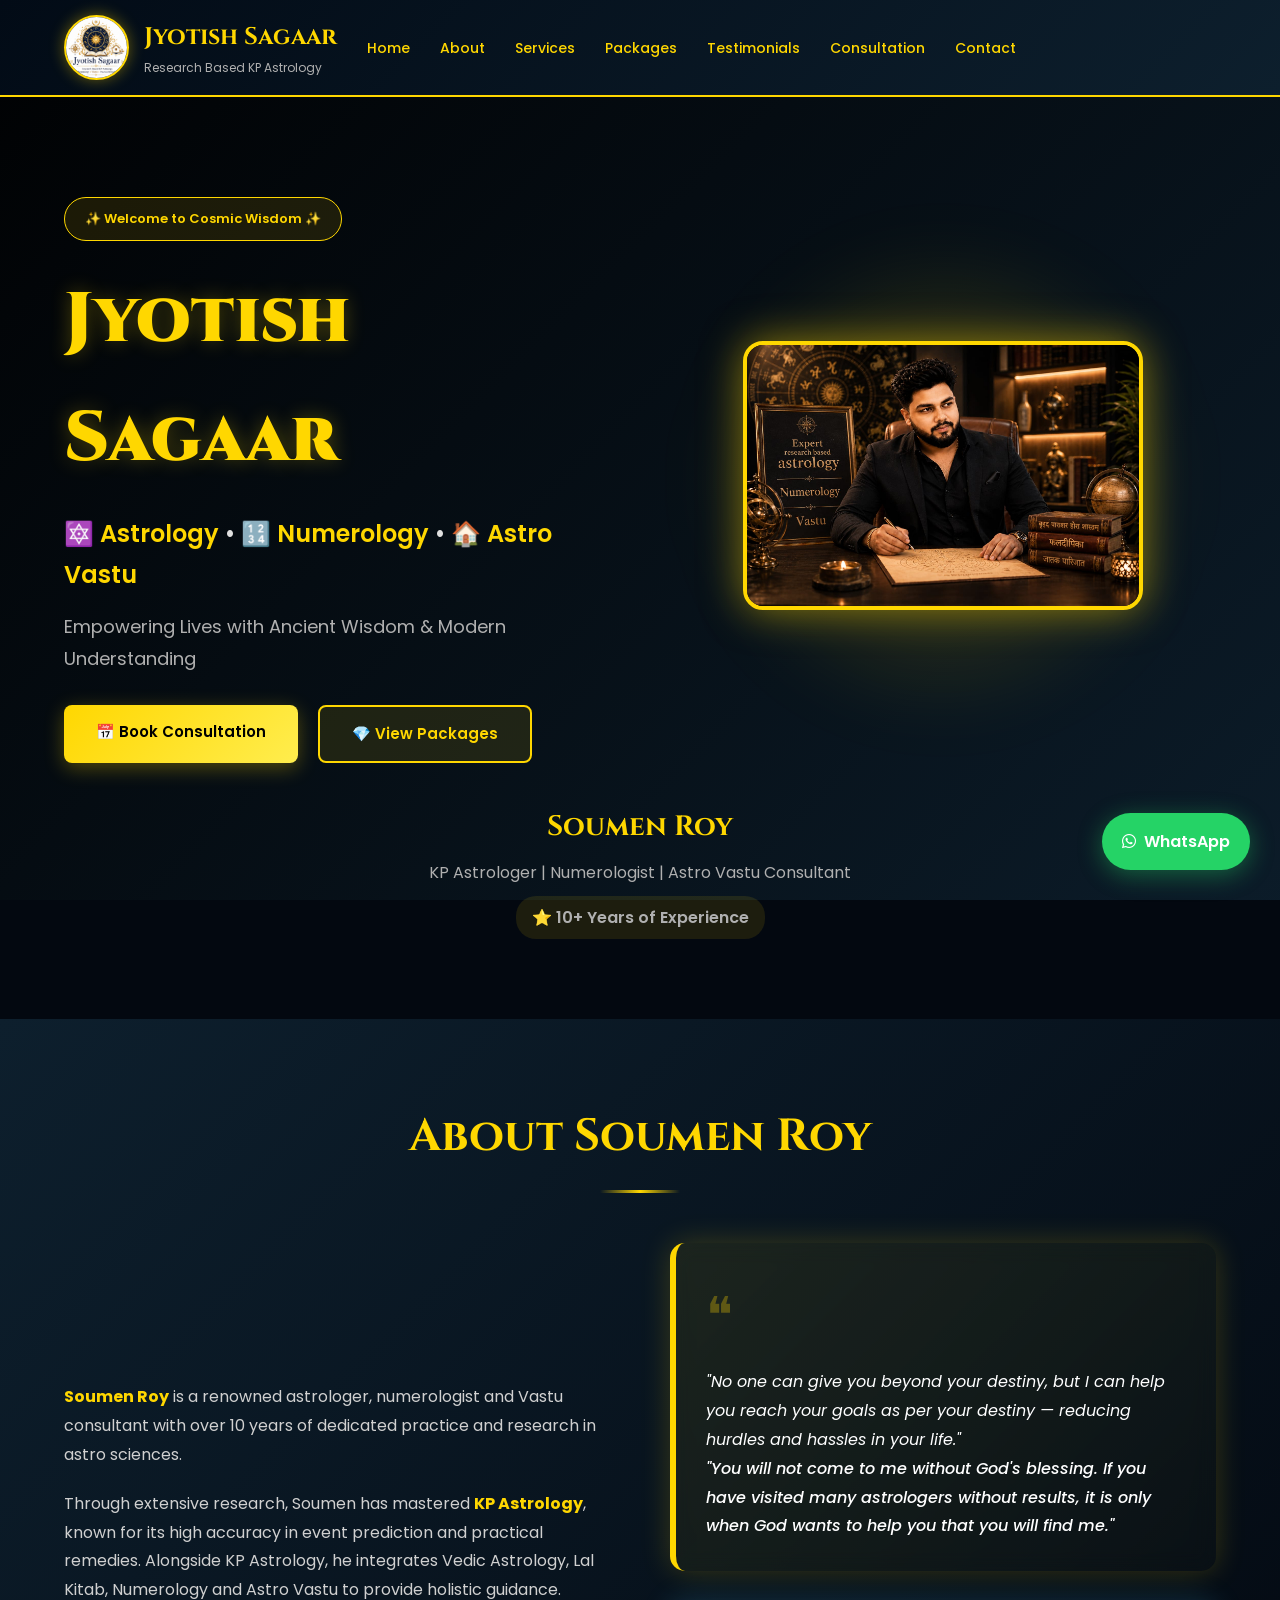
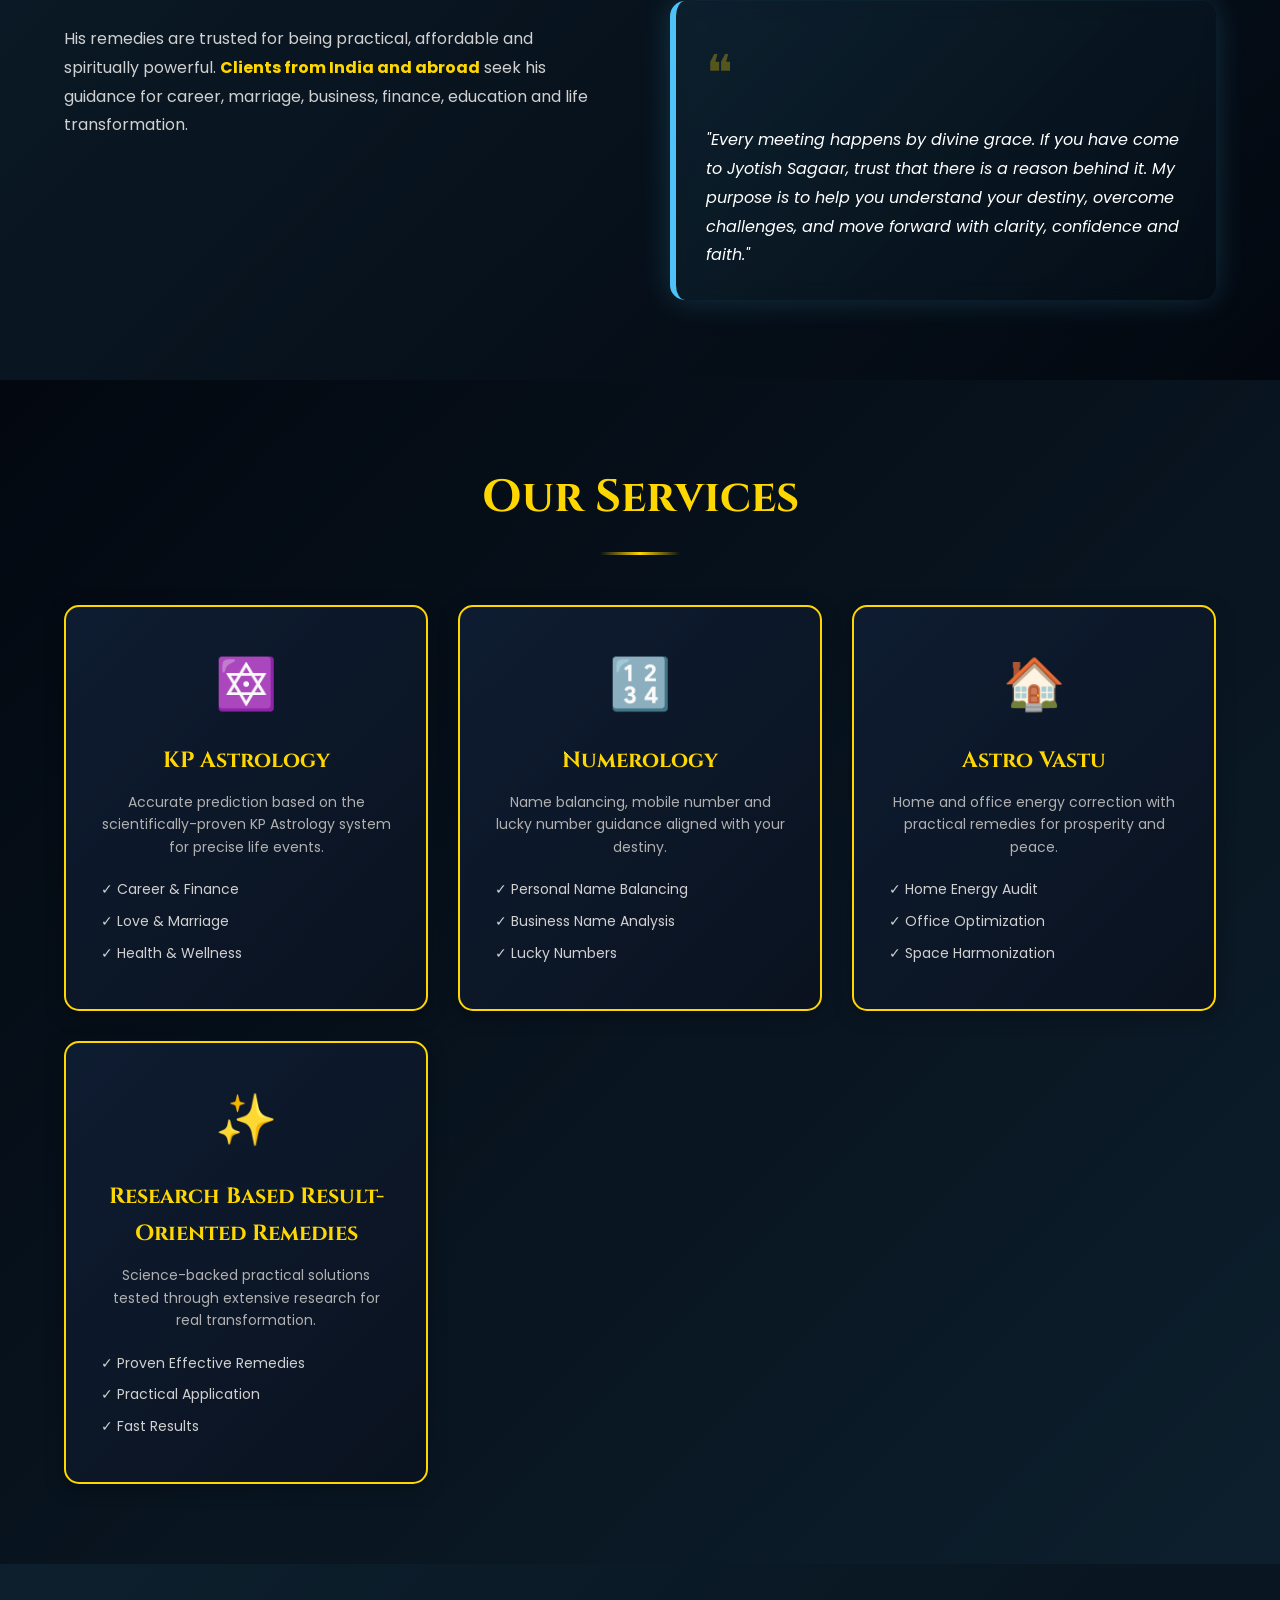
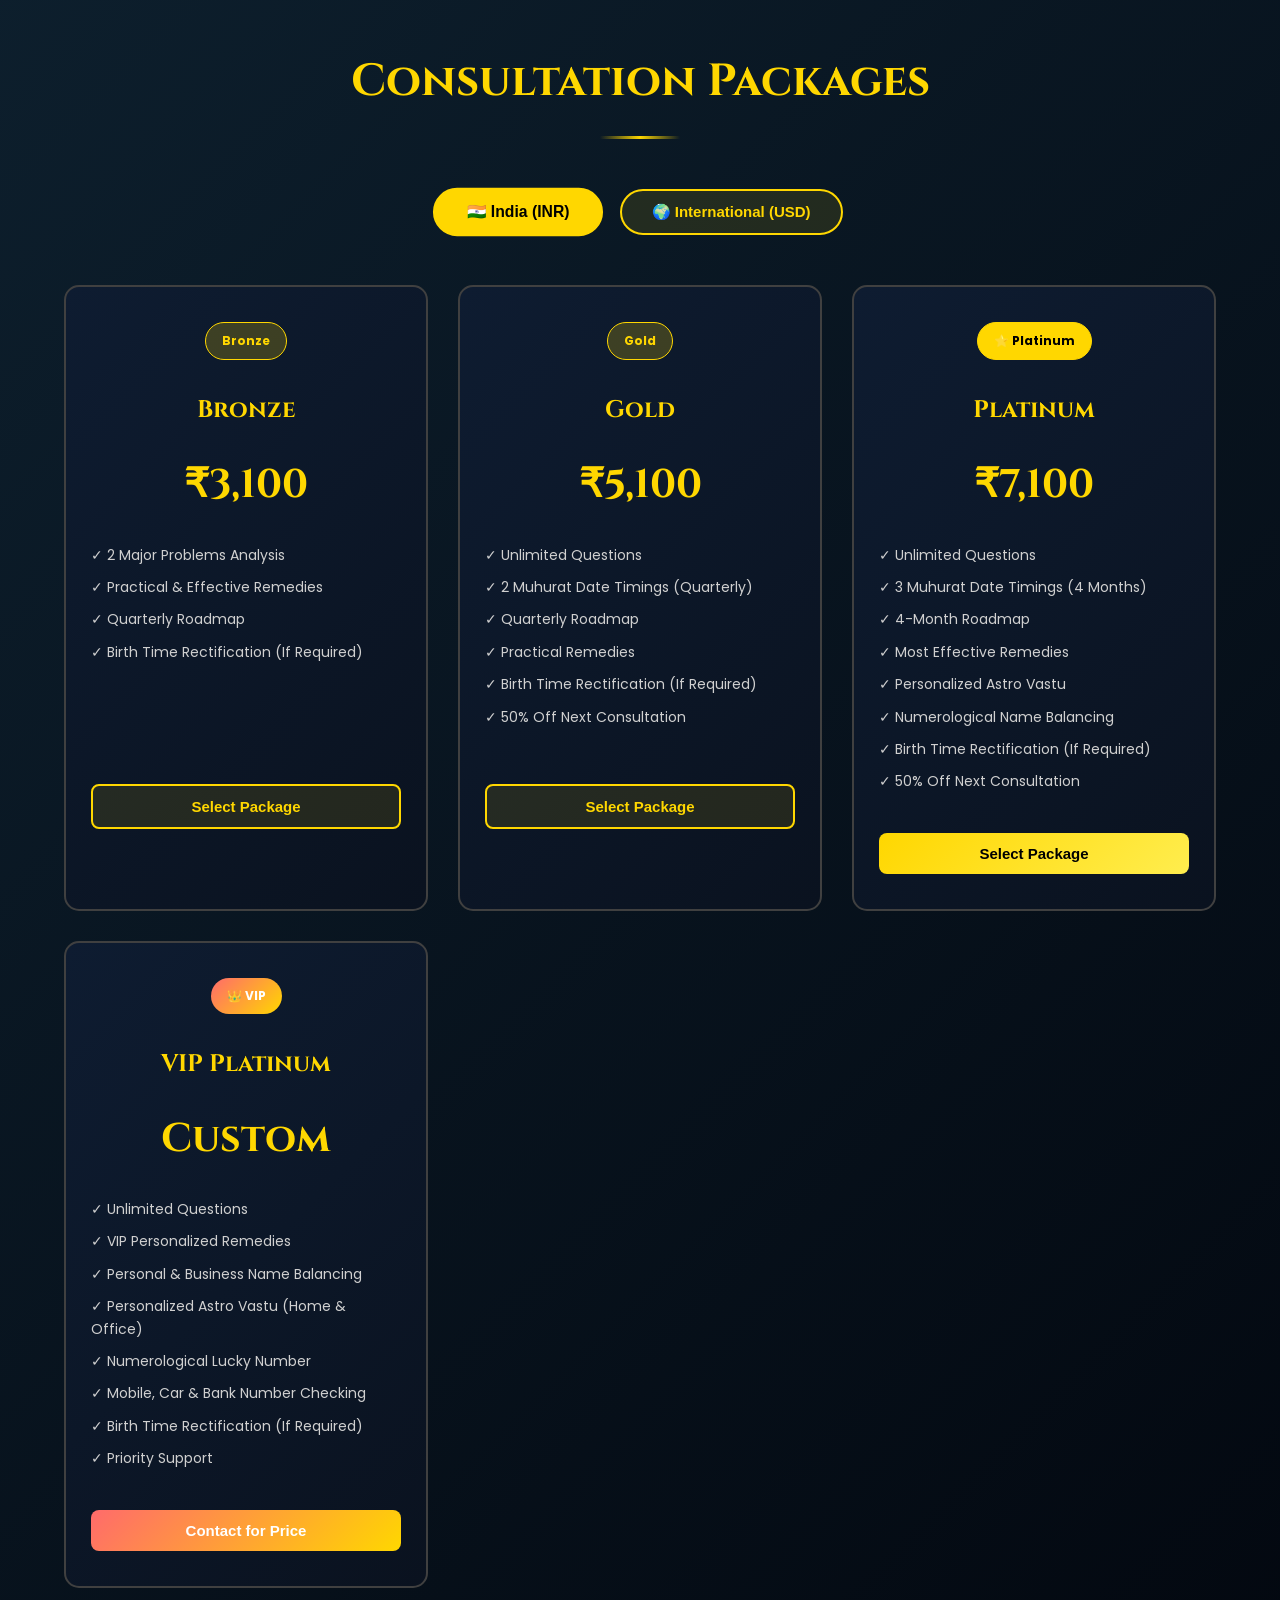
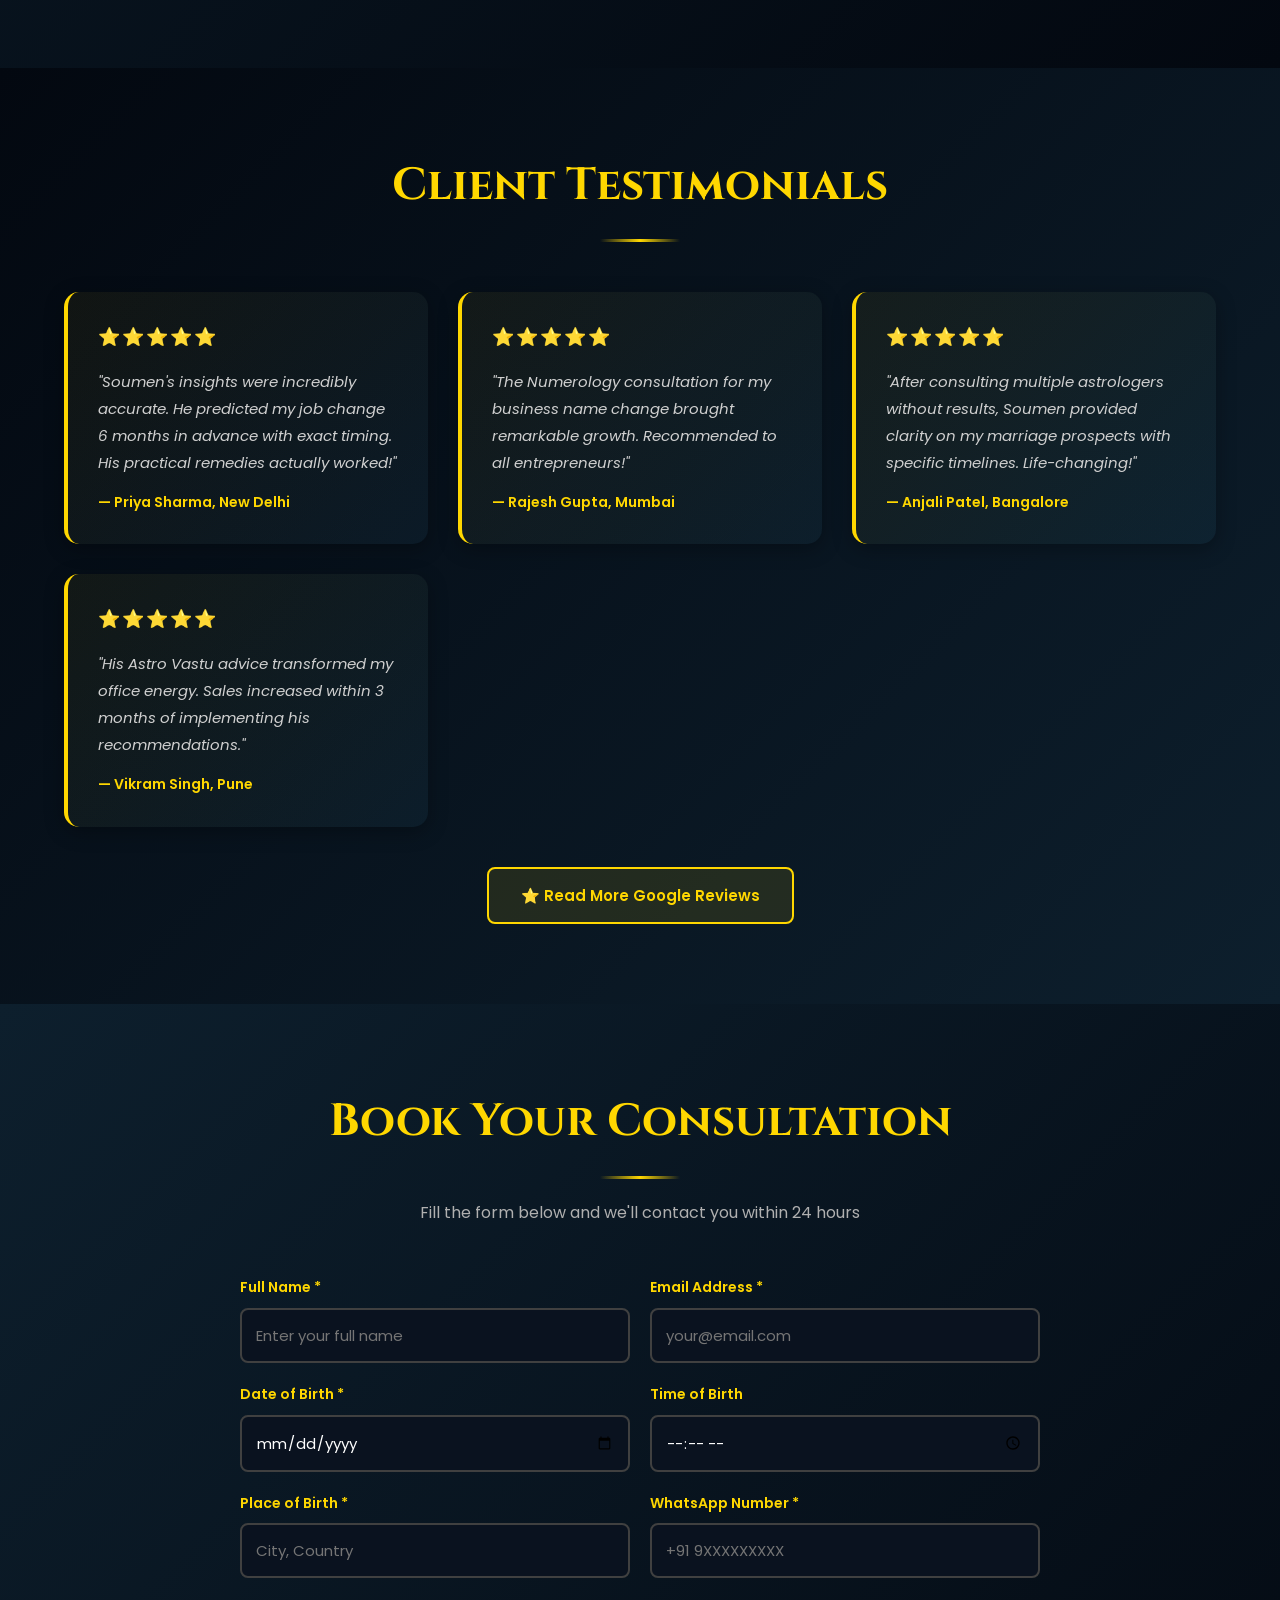
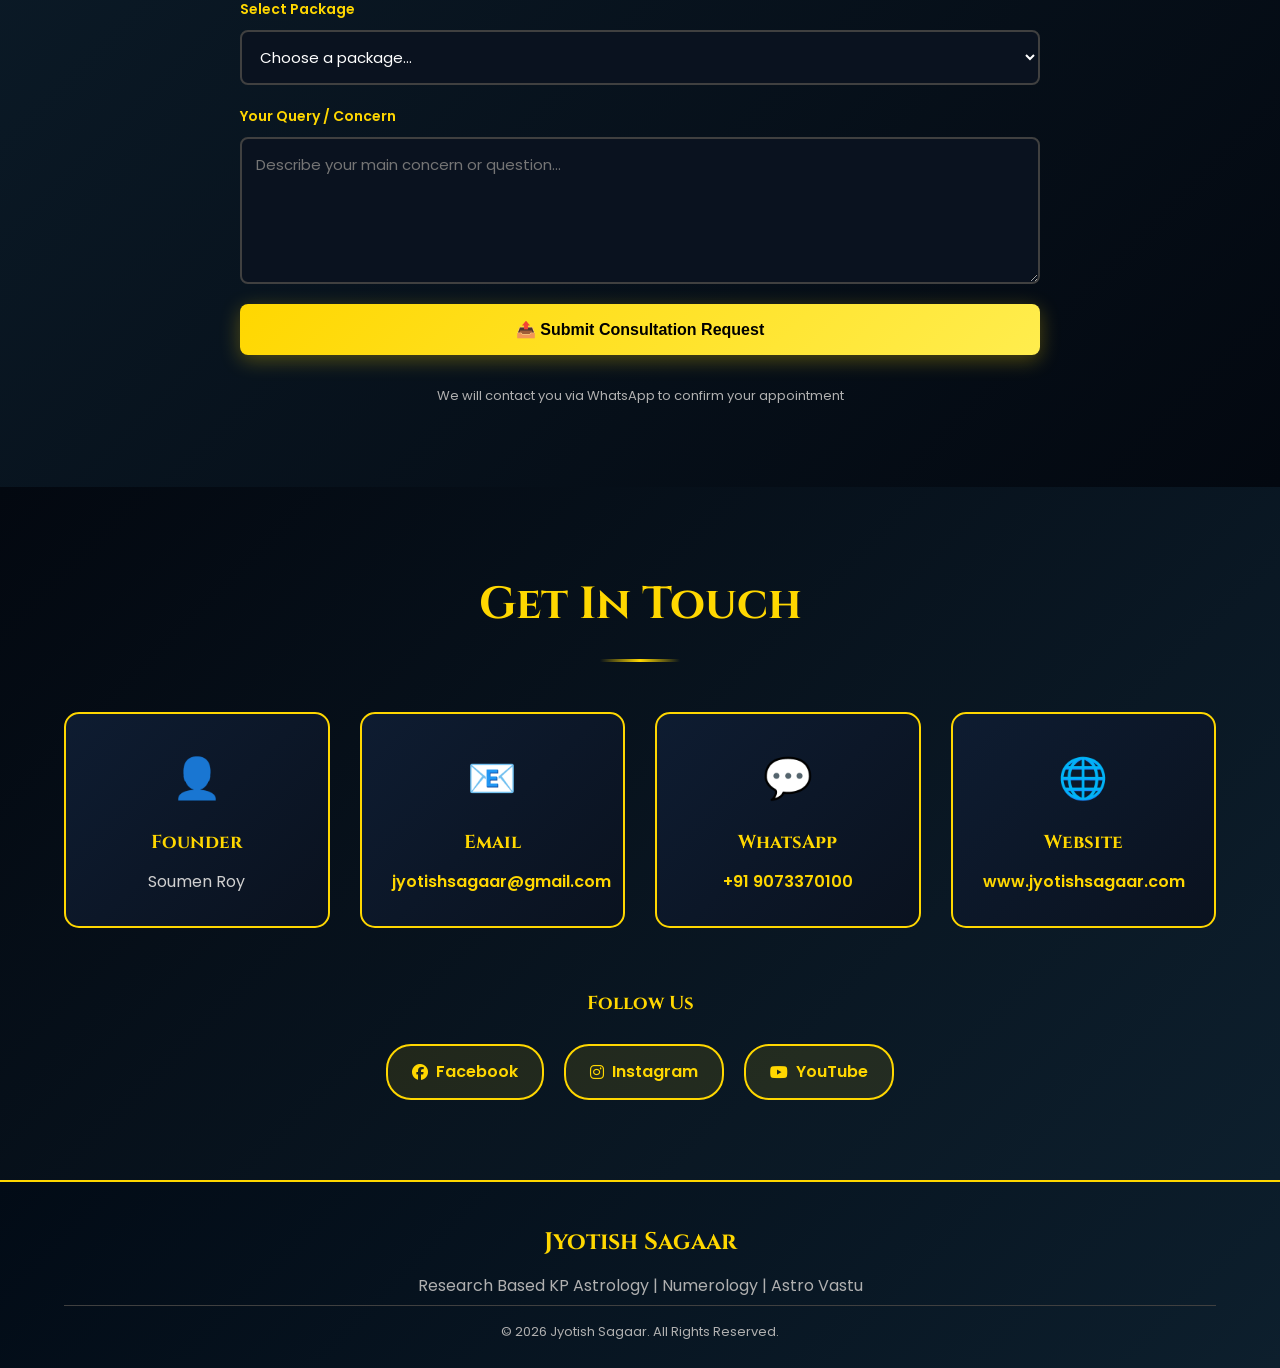
==== index.html @ fe8b2f00 "Initial commit: Professional Jyotish Sagaar website with packages, testimonials, and consultation fo" ====
<!DOCTYPE html>
<html lang="en">
<head>
<meta charset="UTF-8">
<meta name="viewport" content="width=device-width, initial-scale=1.0">
<meta name="description" content="Jyotish Sagaar - Research Based KP Astrology, Numerology & Astro Vastu Consultation">
<meta name="keywords" content="Astrology, KP Astrology, Numerology, Astro Vastu, Horoscope, Consultation">

<title>Jyotish Sagaar | Research Based KP Astrology - Expert Consultant</title>

<link rel="stylesheet" href="style.css">
<link rel="stylesheet" href="https://cdnjs.cloudflare.com/ajax/libs/font-awesome/6.4.0/css/all.min.css">
<link href="https://fonts.googleapis.com/css2?family=Cinzel:wght@400;600;700;900&family=Poppins:wght@300;400;500;600;700&family=Playfair+Display:wght@700;900&display=swap" rel="stylesheet">

</head>

<body>

<!-- Navigation Header -->
<header class="navbar-header">
    <div class="container nav-container">
        <div class="logo-area">
            <img src="images/logo.jpeg" alt="Jyotish Sagaar Logo" class="logo">
            <div class="logo-text">
                <h2>Jyotish Sagaar</h2>
                <p>Research Based KP Astrology</p>
            </div>
        </div>

        <nav class="navbar">
            <ul class="nav-menu">
                <li><a href="#home" class="nav-link">Home</a></li>
                <li><a href="#about" class="nav-link">About</a></li>
                <li><a href="#services" class="nav-link">Services</a></li>
                <li><a href="#packages" class="nav-link">Packages</a></li>
                <li><a href="#testimonials" class="nav-link">Testimonials</a></li>
                <li><a href="#consultation" class="nav-link">Consultation</a></li>
                <li><a href="#contact" class="nav-link">Contact</a></li>
            </ul>
            <div class="hamburger">
                <span></span>
                <span></span>
                <span></span>
            </div>
        </nav>
    </div>
</header>

<!-- Hero Section -->
<section id="home" class="hero">
    <div class="stars"></div>
    <div class="container hero-content">
        <div class="hero-text">
            <div class="hero-badge">✨ Welcome to Cosmic Wisdom ✨</div>
            <h1 class="hero-title">Jyotish Sagaar</h1>
            <h3 class="hero-subtitle">
                <span>🔯 Astrology</span> • <span>🔢 Numerology</span> • <span>🏠 Astro Vastu</span>
            </h3>
            <p class="hero-desc">
                Empowering Lives with Ancient Wisdom & Modern Understanding
            </p>
            <div class="hero-buttons">
                <a href="#consultation" class="btn btn-primary">📅 Book Consultation</a>
                <a href="#packages" class="btn btn-secondary">💎 View Packages</a>
            </div>
        </div>

        <div class="hero-image">
            <div class="image-glow"></div>
            <img src="images/founder.jpeg" alt="Soumen Roy" class="founder-img">
        </div>
    </div>

    <div class="founder-details">
        <h3>Soumen Roy</h3>
        <p>KP Astrologer | Numerologist | Astro Vastu Consultant</p>
        <p class="exp-badge">⭐ 10+ Years of Experience</p>
    </div>
</section>

<!-- About Section -->
<section id="about" class="about-section">
    <div class="container">
        <div class="section-header">
            <h2>About Soumen Roy</h2>
            <div class="header-line"></div>
        </div>

        <div class="about-content">
            <div class="about-text">
                <p>
                    <strong>Soumen Roy</strong> is a renowned astrologer, numerologist and Vastu consultant with over 10 years of dedicated practice and research in astro sciences.
                </p>

                <p>
                    Through extensive research, Soumen has mastered <strong>KP Astrology</strong>, known for its high accuracy in event prediction and practical remedies. Alongside KP Astrology, he integrates Vedic Astrology, Lal Kitab, Numerology and Astro Vastu to provide holistic guidance.
                </p>

                <p>
                    His remedies are trusted for being practical, affordable and spiritually powerful. <strong>Clients from India and abroad</strong> seek his guidance for career, marriage, business, finance, education and life transformation.
                </p>
            </div>

            <div class="quotes-container">
                <div class="quote-box quote1">
                    <div class="quote-icon">❝</div>
                    <p>
                        "No one can give you beyond your destiny, but I can help you reach your goals as per your destiny — reducing hurdles and hassles in your life."
                    </p>
                    <p class="quote-highlight">
                        "You will not come to me without God's blessing. If you have visited many astrologers without results, it is only when God wants to help you that you will find me."
                    </p>
                </div>

                <div class="quote-box quote2">
                    <div class="quote-icon">❝</div>
                    <p>
                        "Every meeting happens by divine grace. If you have come to Jyotish Sagaar, trust that there is a reason behind it. My purpose is to help you understand your destiny, overcome challenges, and move forward with clarity, confidence and faith."
                    </p>
                </div>
            </div>
        </div>
    </div>
</section>

<!-- Services Section -->
<section id="services" class="services-section">
    <div class="container">
        <div class="section-header">
            <h2>Our Services</h2>
            <div class="header-line"></div>
        </div>

        <div class="service-grid">
            <div class="service-card">
                <div class="service-icon">🔯</div>
                <h3>KP Astrology</h3>
                <p>Accurate prediction based on the scientifically-proven KP Astrology system for precise life events.</p>
                <ul>
                    <li>✓ Career & Finance</li>
                    <li>✓ Love & Marriage</li>
                    <li>✓ Health & Wellness</li>
                </ul>
            </div>

            <div class="service-card">
                <div class="service-icon">🔢</div>
                <h3>Numerology</h3>
                <p>Name balancing, mobile number and lucky number guidance aligned with your destiny.</p>
                <ul>
                    <li>✓ Personal Name Balancing</li>
                    <li>✓ Business Name Analysis</li>
                    <li>✓ Lucky Numbers</li>
                </ul>
            </div>

            <div class="service-card">
                <div class="service-icon">🏠</div>
                <h3>Astro Vastu</h3>
                <p>Home and office energy correction with practical remedies for prosperity and peace.</p>
                <ul>
                    <li>✓ Home Energy Audit</li>
                    <li>✓ Office Optimization</li>
                    <li>✓ Space Harmonization</li>
                </ul>
            </div>

            <div class="service-card">
                <div class="service-icon">✨</div>
                <h3>Research Based Result-Oriented Remedies</h3>
                <p>Science-backed practical solutions tested through extensive research for real transformation.</p>
                <ul>
                    <li>✓ Proven Effective Remedies</li>
                    <li>✓ Practical Application</li>
                    <li>✓ Fast Results</li>
                </ul>
            </div>
        </div>
    </div>
</section>

<!-- Packages Section -->
<section id="packages" class="packages-section">
    <div class="container">
        <div class="section-header">
            <h2>Consultation Packages</h2>
            <div class="header-line"></div>
        </div>

        <!-- Currency Tabs -->
        <div class="currency-tabs">
            <button class="tab-btn active" data-currency="inr">🇮🇳 India (INR)</button>
            <button class="tab-btn" data-currency="usd">🌍 International (USD)</button>
        </div>

        <!-- India Packages -->
        <div id="inr-packages" class="package-grid active-tab">
            <div class="package-card bronze">
                <div class="package-badge">Bronze</div>
                <h3 class="package-name">Bronze</h3>
                <div class="package-price">₹3,100</div>
                <ul class="package-features">
                    <li>✓ 2 Major Problems Analysis</li>
                    <li>✓ Practical & Effective Remedies</li>
                    <li>✓ Quarterly Roadmap</li>
                    <li>✓ Birth Time Rectification (If Required)</li>
                </ul>
                <button class="btn btn-package" onclick="selectPackage('Bronze - ₹3,100')">Select Package</button>
            </div>

            <div class="package-card gold">
                <div class="package-badge">Gold</div>
                <h3 class="package-name">Gold</h3>
                <div class="package-price">₹5,100</div>
                <ul class="package-features">
                    <li>✓ Unlimited Questions</li>
                    <li>✓ 2 Muhurat Date Timings (Quarterly)</li>
                    <li>✓ Quarterly Roadmap</li>
                    <li>✓ Practical Remedies</li>
                    <li>✓ Birth Time Rectification (If Required)</li>
                    <li>✓ 50% Off Next Consultation</li>
                </ul>
                <button class="btn btn-package" onclick="selectPackage('Gold - ₹5,100')">Select Package</button>
            </div>

            <div class="package-card platinum">
                <div class="package-badge featured">⭐ Platinum</div>
                <h3 class="package-name">Platinum</h3>
                <div class="package-price">₹7,100</div>
                <ul class="package-features">
                    <li>✓ Unlimited Questions</li>
                    <li>✓ 3 Muhurat Date Timings (4 Months)</li>
                    <li>✓ 4-Month Roadmap</li>
                    <li>✓ Most Effective Remedies</li>
                    <li>✓ Personalized Astro Vastu</li>
                    <li>✓ Numerological Name Balancing</li>
                    <li>✓ Birth Time Rectification (If Required)</li>
                    <li>✓ 50% Off Next Consultation</li>
                </ul>
                <button class="btn btn-package btn-featured" onclick="selectPackage('Platinum - ₹7,100')">Select Package</button>
            </div>

            <div class="package-card vip-platinum">
                <div class="package-badge vip">👑 VIP</div>
                <h3 class="package-name">VIP Platinum</h3>
                <div class="package-price">Custom</div>
                <ul class="package-features">
                    <li>✓ Unlimited Questions</li>
                    <li>✓ VIP Personalized Remedies</li>
                    <li>✓ Personal & Business Name Balancing</li>
                    <li>✓ Personalized Astro Vastu (Home & Office)</li>
                    <li>✓ Numerological Lucky Number</li>
                    <li>✓ Mobile, Car & Bank Number Checking</li>
                    <li>✓ Birth Time Rectification (If Required)</li>
                    <li>✓ Priority Support</li>
                </ul>
                <button class="btn btn-package btn-vip" onclick="contactForPrice()">Contact for Price</button>
            </div>
        </div>

        <!-- International Packages -->
        <div id="usd-packages" class="package-grid">
            <div class="package-card premium-bronze">
                <div class="package-badge">Premium Bronze</div>
                <h3 class="package-name">Premium Bronze</h3>
                <div class="package-price">$299</div>
                <ul class="package-features">
                    <li>✓ Unlimited Questions</li>
                    <li>✓ 2 Muhurat Date Timings (Quarterly)</li>
                    <li>✓ Quarterly Roadmap</li>
                    <li>✓ Practical Remedies</li>
                    <li>✓ Birth Time Rectification (If Required)</li>
                </ul>
                <button class="btn btn-package" onclick="selectPackage('Premium Bronze - $299')">Select Package</button>
            </div>

            <div class="package-card premium-gold">
                <div class="package-badge featured">⭐ Premium Gold</div>
                <h3 class="package-name">Premium Gold</h3>
                <div class="package-price">$499</div>
                <ul class="package-features">
                    <li>✓ Unlimited Questions</li>
                    <li>✓ 3 Muhurat Date Timings (4 Months)</li>
                    <li>✓ 4-Month Roadmap</li>
                    <li>✓ Most Effective Remedies</li>
                    <li>✓ Personalized Astro Vastu</li>
                    <li>✓ Numerological Name Balancing</li>
                    <li>✓ Birth Time Rectification (If Required)</li>
                </ul>
                <button class="btn btn-package btn-featured" onclick="selectPackage('Premium Gold - $499')">Select Package</button>
            </div>

            <div class="package-card international-vip">
                <div class="package-badge vip">👑 VIP Platinum</div>
                <h3 class="package-name">VIP Platinum</h3>
                <div class="package-price">$1,000</div>
                <ul class="package-features">
                    <li>✓ Unlimited Questions</li>
                    <li>✓ VIP Personalized Remedies</li>
                    <li>✓ Personal & Business Name Balancing</li>
                    <li>✓ Personalized Astro Vastu (Home & Office)</li>
                    <li>✓ Numerological Lucky Number</li>
                    <li>✓ Mobile, Car & Bank Account Number Checking</li>
                    <li>✓ Birth Time Rectification (If Required)</li>
                    <li>✓ Priority Support</li>
                </ul>
                <button class="btn btn-package btn-vip" onclick="selectPackage('VIP Platinum - $1,000')">Select Package</button>
            </div>
        </div>
    </div>
</section>

<!-- Testimonials Section -->
<section id="testimonials" class="testimonials-section">
    <div class="container">
        <div class="section-header">
            <h2>Client Testimonials</h2>
            <div class="header-line"></div>
        </div>

        <div class="testimonials-grid">
            <div class="testimonial-card">
                <div class="rating">⭐⭐⭐⭐⭐</div>
                <p class="testimonial-text">
                    "Soumen's insights were incredibly accurate. He predicted my job change 6 months in advance with exact timing. His practical remedies actually worked!"
                </p>
                <p class="testimonial-author">— Priya Sharma, New Delhi</p>
            </div>

            <div class="testimonial-card">
                <div class="rating">⭐⭐⭐⭐⭐</div>
                <p class="testimonial-text">
                    "The Numerology consultation for my business name change brought remarkable growth. Recommended to all entrepreneurs!"
                </p>
                <p class="testimonial-author">— Rajesh Gupta, Mumbai</p>
            </div>

            <div class="testimonial-card">
                <div class="rating">⭐⭐⭐⭐⭐</div>
                <p class="testimonial-text">
                    "After consulting multiple astrologers without results, Soumen provided clarity on my marriage prospects with specific timelines. Life-changing!"
                </p>
                <p class="testimonial-author">— Anjali Patel, Bangalore</p>
            </div>

            <div class="testimonial-card">
                <div class="rating">⭐⭐⭐⭐⭐</div>
                <p class="testimonial-text">
                    "His Astro Vastu advice transformed my office energy. Sales increased within 3 months of implementing his recommendations."
                </p>
                <p class="testimonial-author">— Vikram Singh, Pune</p>
            </div>
        </div>

        <div class="testimonial-cta">
            <p><a href="https://g.page/r/CSqmScGZW5KgEAE/review" target="_blank" class="btn btn-secondary">
                ⭐ Read More Google Reviews
            </a></p>
        </div>
    </div>
</section>

<!-- Consultation Form Section -->
<section id="consultation" class="consultation-section">
    <div class="container">
        <div class="section-header">
            <h2>Book Your Consultation</h2>
            <div class="header-line"></div>
            <p class="section-subtitle">Fill the form below and we'll contact you within 24 hours</p>
        </div>

        <div class="consultation-wrapper">
            <form id="consultationForm" class="consultation-form">
                <div class="form-row">
                    <div class="form-group">
                        <label for="name">Full Name *</label>
                        <input type="text" id="name" placeholder="Enter your full name" required>
                    </div>
                    <div class="form-group">
                        <label for="email">Email Address *</label>
                        <input type="email" id="email" placeholder="your@email.com" required>
                    </div>
                </div>

                <div class="form-row">
                    <div class="form-group">
                        <label for="dob">Date of Birth *</label>
                        <input type="date" id="dob" required>
                    </div>
                    <div class="form-group">
                        <label for="tob">Time of Birth</label>
                        <input type="time" id="tob" placeholder="HH:MM (If known)">
                    </div>
                </div>

                <div class="form-row">
                    <div class="form-group">
                        <label for="pob">Place of Birth *</label>
                        <input type="text" id="pob" placeholder="City, Country" required>
                    </div>
                    <div class="form-group">
                        <label for="phone">WhatsApp Number *</label>
                        <input type="tel" id="phone" placeholder="+91 9XXXXXXXXX" required>
                    </div>
                </div>

                <div class="form-group">
                    <label for="package">Select Package</label>
                    <select id="package">
                        <option value="">Choose a package...</option>
                        <option value="Bronze - ₹3,100">Bronze - ₹3,100</option>
                        <option value="Gold - ₹5,100">Gold - ₹5,100</option>
                        <option value="Platinum - ₹7,100">Platinum - ₹7,100</option>
                        <option value="VIP Platinum - Custom">VIP Platinum - Custom</option>
                    </select>
                </div>

                <div class="form-group">
                    <label for="query">Your Query / Concern</label>
                    <textarea id="query" rows="5" placeholder="Describe your main concern or question..."></textarea>
                </div>

                <button type="submit" class="btn btn-primary btn-large">
                    📤 Submit Consultation Request
                </button>
                <p class="form-note">We will contact you via WhatsApp to confirm your appointment</p>
            </form>
        </div>
    </div>
</section>

<!-- Contact Section -->
<section id="contact" class="contact-section">
    <div class="container">
        <div class="section-header">
            <h2>Get In Touch</h2>
            <div class="header-line"></div>
        </div>

        <div class="contact-info">
            <div class="contact-item">
                <div class="contact-icon">👤</div>
                <h3>Founder</h3>
                <p>Soumen Roy</p>
            </div>

            <div class="contact-item">
                <div class="contact-icon">📧</div>
                <h3>Email</h3>
                <p><a href="mailto:jyotishsagaar@gmail.com">jyotishsagaar@gmail.com</a></p>
            </div>

            <div class="contact-item">
                <div class="contact-icon">💬</div>
                <h3>WhatsApp</h3>
                <p><a href="https://wa.me/919073370100" target="_blank">+91 9073370100</a></p>
            </div>

            <div class="contact-item">
                <div class="contact-icon">🌐</div>
                <h3>Website</h3>
                <p><a href="http://www.jyotishsagaar.com" target="_blank">www.jyotishsagaar.com</a></p>
            </div>
        </div>

        <div class="social-links">
            <h3>Follow Us</h3>
            <div class="social-icons">
                <a href="https://www.facebook.com/profile.php?id=61590954680789" target="_blank" class="social-link facebook">
                    <i class="fab fa-facebook"></i> Facebook
                </a>
                <a href="https://www.instagram.com/jyotishsagaar" target="_blank" class="social-link instagram">
                    <i class="fab fa-instagram"></i> Instagram
                </a>
                <a href="https://www.youtube.com/channel/UCKjg3phCBKdFN0amlBV3Prw" target="_blank" class="social-link youtube">
                    <i class="fab fa-youtube"></i> YouTube
                </a>
            </div>
        </div>
    </div>
</section>

<!-- WhatsApp Button -->
<a href="https://wa.me/919073370100" class="whatsapp-btn" target="_blank" title="Chat on WhatsApp">
    <i class="fab fa-whatsapp"></i> WhatsApp
</a>

<!-- Footer -->
<footer class="footer">
    <div class="container">
        <div class="footer-content">
            <h3>Jyotish Sagaar</h3>
            <p>Research Based KP Astrology | Numerology | Astro Vastu</p>
            <p class="copyright">© 2026 Jyotish Sagaar. All Rights Reserved.</p>
        </div>
    </div>
</footer>

<script src="script.js"></script>

</body>
</html>
---- style.css ----
/* ========== GLOBAL STYLES ========== */
* {
    margin: 0;
    padding: 0;
    box-sizing: border-box;
    scroll-behavior: smooth;
}

body {
    font-family: 'Poppins', sans-serif;
    background: #030810;
    color: #ffffff;
    line-height: 1.7;
    overflow-x: hidden;
}

.container {
    width: 90%;
    max-width: 1200px;
    margin: 0 auto;
}

/* ========== HEADER & NAVIGATION ========== */
.navbar-header {
    background: linear-gradient(135deg, #020b16 0%, #0d1f2d 100%);
    padding: 15px 0;
    position: sticky;
    top: 0;
    z-index: 999;
    border-bottom: 2px solid #ffd700;
    box-shadow: 0 4px 20px rgba(255, 215, 0, 0.15);
}

.nav-container {
    display: flex;
    justify-content: space-between;
    align-items: center;
    gap: 30px;
}

.logo-area {
    display: flex;
    align-items: center;
    gap: 15px;
}

.logo {
    width: 65px;
    height: 65px;
    border-radius: 50%;
    border: 2px solid #ffd700;
    box-shadow: 0 0 15px rgba(255, 215, 0, 0.4);
}

.logo-text h2 {
    color: #ffd700;
    font-family: 'Cinzel', serif;
    font-size: 24px;
    font-weight: 700;
    margin: 0;
}

.logo-text p {
    font-size: 12px;
    color: #b0b0b0;
    margin: 0;
}

.navbar {
    flex: 1;
}

.nav-menu {
    display: flex;
    list-style: none;
    gap: 30px;
    flex-wrap: wrap;
}

.nav-link {
    text-decoration: none;
    color: #ffffff;
    font-weight: 500;
    font-size: 14px;
    transition: all 0.3s ease;
    position: relative;
}

.nav-link:hover {
    color: #ffd700;
}

.nav-link::after {
    content: '';
    position: absolute;
    width: 0;
    height: 2px;
    bottom: -5px;
    left: 0;
    background: #ffd700;
    transition: width 0.3s ease;
}

.nav-link:hover::after {
    width: 100%;
}

.hamburger {
    display: none;
    flex-direction: column;
    cursor: pointer;
}

.hamburger span {
    width: 25px;
    height: 3px;
    background: #ffd700;
    margin: 5px 0;
    border-radius: 2px;
    transition: 0.3s;
}

/* ========== HERO SECTION ========== */
.hero {
    padding: 100px 0 80px;
    background: linear-gradient(135deg, rgba(0,0,0,.85), rgba(13,31,45,.85)), 
                url('images/banner.png') center/cover;
    background-attachment: fixed;
    position: relative;
    overflow: hidden;
}

.stars {
    position: absolute;
    width: 100%;
    height: 100%;
    top: 0;
    left: 0;
    opacity: 0.3;
}

.hero-content {
    display: flex;
    align-items: center;
    justify-content: space-between;
    gap: 60px;
    position: relative;
    z-index: 2;
}

.hero-text {
    flex: 1;
    animation: fadeInUp 0.8s ease;
}

.hero-badge {
    display: inline-block;
    background: rgba(255, 215, 0, 0.1);
    color: #ffd700;
    padding: 10px 20px;
    border-radius: 50px;
    border: 1px solid #ffd700;
    font-size: 13px;
    font-weight: 600;
    margin-bottom: 20px;
}

.hero-title {
    font-size: 70px;
    color: #ffd700;
    font-family: 'Cinzel', serif;
    margin-bottom: 15px;
    font-weight: 900;
    text-shadow: 0 0 20px rgba(255, 215, 0, 0.3);
}

.hero-subtitle {
    font-size: 24px;
    margin-bottom: 15px;
    color: #e0e0e0;
    font-weight: 500;
}

.hero-subtitle span {
    color: #ffd700;
    font-weight: 600;
}

.hero-desc {
    font-size: 18px;
    margin-bottom: 30px;
    color: #b0b0b0;
    line-height: 1.8;
}

.hero-buttons {
    display: flex;
    gap: 20px;
    flex-wrap: wrap;
}

.btn {
    display: inline-block;
    padding: 14px 32px;
    border-radius: 8px;
    text-decoration: none;
    font-weight: 600;
    transition: all 0.3s ease;
    cursor: pointer;
    border: none;
    font-size: 15px;
}

.btn-primary {
    background: linear-gradient(135deg, #ffd700, #ffed4e);
    color: #000000;
    box-shadow: 0 5px 20px rgba(255, 215, 0, 0.3);
}

.btn-primary:hover {
    transform: translateY(-2px);
    box-shadow: 0 8px 30px rgba(255, 215, 0, 0.5);
    background: linear-gradient(135deg, #ffed4e, #ffd700);
}

.btn-secondary {
    background: rgba(255, 215, 0, 0.1);
    color: #ffd700;
    border: 2px solid #ffd700;
}

.btn-secondary:hover {
    background: rgba(255, 215, 0, 0.2);
    transform: translateY(-2px);
}

.hero-image {
    flex: 1;
    text-align: center;
    position: relative;
    animation: fadeInRight 0.8s ease;
}

.image-glow {
    position: absolute;
    width: 420px;
    height: 420px;
    background: radial-gradient(circle, rgba(255, 215, 0, 0.2), transparent);
    border-radius: 50%;
    top: 50%;
    left: 50%;
    transform: translate(-50%, -50%);
    filter: blur(40px);
    animation: pulse 3s ease-in-out infinite;
}

.founder-img {
    width: 100%;
    max-width: 400px;
    border-radius: 20px;
    border: 4px solid #ffd700;
    box-shadow: 0 0 40px rgba(255, 215, 0, 0.5);
    position: relative;
    z-index: 1;
    transition: transform 0.3s ease;
}

.founder-img:hover {
    transform: scale(1.05);
}

.founder-details {
    text-align: center;
    margin-top: 40px;
}

.founder-details h3 {
    color: #ffd700;
    font-size: 28px;
    margin-bottom: 8px;
    font-family: 'Cinzel', serif;
}

.founder-details p {
    color: #b0b0b0;
    font-size: 16px;
}

.exp-badge {
    display: inline-block;
    margin-top: 10px;
    background: rgba(255, 215, 0, 0.1);
    color: #ffd700;
    padding: 8px 16px;
    border-radius: 20px;
    font-weight: 600;
    font-size: 14px;
}

/* ========== SECTION HEADERS ========== */
.section-header {
    text-align: center;
    margin-bottom: 50px;
}

.section-header h2 {
    font-size: 45px;
    color: #ffd700;
    font-family: 'Cinzel', serif;
    margin-bottom: 15px;
    font-weight: 700;
}

.header-line {
    width: 80px;
    height: 3px;
    background: linear-gradient(90deg, transparent, #ffd700, transparent);
    margin: 0 auto 20px;
}

.section-subtitle {
    color: #b0b0b0;
    font-size: 16px;
}

/* ========== ABOUT SECTION ========== */
.about-section {
    padding: 80px 0;
    background: linear-gradient(135deg, #0d1f2d 0%, #030810 100%);
}

.about-content {
    display: grid;
    grid-template-columns: 1fr 1fr;
    gap: 60px;
    align-items: center;
}

.about-text p {
    margin-bottom: 20px;
    font-size: 16px;
    line-height: 1.8;
    color: #d0d0d0;
}

.about-text strong {
    color: #ffd700;
}

.quotes-container {
    display: flex;
    flex-direction: column;
    gap: 30px;
}

.quote-box {
    padding: 30px;
    border-radius: 15px;
    position: relative;
    border-left: 6px solid #ffd700;
    backdrop-filter: blur(10px);
}

.quote-icon {
    font-size: 50px;
    color: #ffd700;
    opacity: 0.3;
    margin-bottom: 10px;
}

.quote1 {
    background: linear-gradient(135deg, rgba(255, 215, 0, 0.08), rgba(255, 215, 0, 0.02));
    box-shadow: 0 0 30px rgba(255, 215, 0, 0.2);
    border-left-color: #ffd700;
}

.quote2 {
    background: linear-gradient(135deg, rgba(79, 195, 247, 0.08), rgba(79, 195, 247, 0.02));
    box-shadow: 0 0 30px rgba(79, 195, 247, 0.2);
    border-left-color: #4fc3f7;
}

.quote-box p {
    font-size: 16px;
    font-style: italic;
    line-height: 1.8;
    margin: 0;
    color: #ffffff;
}

.quote-highlight {
    margin-top: 15px;
    color: #ffed4e;
    font-weight: 500;
}

/* ========== SERVICES SECTION ========== */
.services-section {
    padding: 80px 0;
    background: linear-gradient(135deg, #030810 0%, #0d1f2d 100%);
}

.service-grid {
    display: grid;
    grid-template-columns: repeat(auto-fit, minmax(270px, 1fr));
    gap: 30px;
}

.service-card {
    background: linear-gradient(135deg, #0e1c31 0%, #0a121f 100%);
    padding: 35px;
    border-radius: 15px;
    border: 2px solid #ffd700;
    text-align: center;
    transition: all 0.3s ease;
    box-shadow: 0 5px 20px rgba(0, 0, 0, 0.3);
}

.service-card:hover {
    transform: translateY(-10px);
    box-shadow: 0 15px 40px rgba(255, 215, 0, 0.2);
    border-color: #ffed4e;
}

.service-icon {
    font-size: 50px;
    margin-bottom: 15px;
    animation: bounce 2s ease infinite;
}

.service-card h3 {
    color: #ffd700;
    font-size: 22px;
    margin-bottom: 12px;
    font-family: 'Cinzel', serif;
}

.service-card p {
    color: #b0b0b0;
    margin-bottom: 20px;
    font-size: 14px;
    line-height: 1.6;
}

.service-card ul {
    list-style: none;
    text-align: left;
}

.service-card li {
    color: #d0d0d0;
    font-size: 14px;
    margin: 8px 0;
}

/* ========== PACKAGES SECTION ========== */
.packages-section {
    padding: 80px 0;
    background: linear-gradient(135deg, #0d1f2d 0%, #030810 100%);
}

.currency-tabs {
    display: flex;
    justify-content: center;
    gap: 20px;
    margin-bottom: 50px;
    flex-wrap: wrap;
}

.tab-btn {
    background: rgba(255, 215, 0, 0.1);
    color: #ffd700;
    border: 2px solid #ffd700;
    padding: 12px 30px;
    border-radius: 25px;
    cursor: pointer;
    font-size: 15px;
    font-weight: 600;
    transition: all 0.3s ease;
}

.tab-btn:hover,
.tab-btn.active {
    background: #ffd700;
    color: #000000;
    transform: scale(1.05);
}

.package-grid {
    display: none;
    grid-template-columns: repeat(auto-fit, minmax(280px, 1fr));
    gap: 30px;
}

.package-grid.active-tab {
    display: grid !important;
}

.package-card {
    background: linear-gradient(135deg, #0e1c31 0%, #0a121f 100%);
    padding: 35px 25px;
    border-radius: 15px;
    border: 2px solid #404040;
    text-align: center;
    transition: all 0.3s ease;
    position: relative;
    overflow: hidden;
}

.package-card:hover {
    transform: translateY(-15px);
    border-color: #ffd700;
    box-shadow: 0 20px 40px rgba(255, 215, 0, 0.2);
}

.package-badge {
    display: inline-block;
    background: rgba(255, 215, 0, 0.2);
    color: #ffd700;
    padding: 8px 16px;
    border-radius: 20px;
    font-size: 12px;
    font-weight: 700;
    margin-bottom: 15px;
    border: 1px solid #ffd700;
}

.package-badge.featured {
    background: #ffd700;
    color: #000000;
}

.package-badge.vip {
    background: linear-gradient(135deg, #ff6b6b, #ffd700);
    color: #ffffff;
    border: none;
}

.package-name {
    color: #ffd700;
    font-size: 24px;
    margin: 15px 0 20px;
    font-family: 'Cinzel', serif;
}

.package-price {
    font-size: 40px;
    color: #ffd700;
    font-weight: 700;
    margin: 20px 0;
    font-family: 'Cinzel', serif;
}

.package-features {
    list-style: none;
    text-align: left;
    margin: 25px 0;
    min-height: 200px;
}

.package-features li {
    color: #d0d0d0;
    font-size: 14px;
    margin: 10px 0;
    line-height: 1.6;
}

.btn-package {
    width: 100%;
    padding: 12px;
    margin-top: 15px;
    background: rgba(255, 215, 0, 0.1);
    color: #ffd700;
    border: 2px solid #ffd700;
    border-radius: 8px;
    font-weight: 600;
    transition: all 0.3s ease;
}

.btn-package:hover {
    background: #ffd700;
    color: #000000;
}

.btn-featured {
    background: linear-gradient(135deg, #ffd700, #ffed4e);
    color: #000000;
    border: none;
}

.btn-vip {
    background: linear-gradient(135deg, #ff6b6b, #ffd700);
    color: #ffffff;
    border: none;
}

.btn-large {
    width: 100%;
    padding: 16px;
    font-size: 16px;
}

/* ========== TESTIMONIALS SECTION ========== */
.testimonials-section {
    padding: 80px 0;
    background: linear-gradient(135deg, #030810 0%, #0d1f2d 100%);
}

.testimonials-grid {
    display: grid;
    grid-template-columns: repeat(auto-fit, minmax(280px, 1fr));
    gap: 30px;
    margin-bottom: 40px;
}

.testimonial-card {
    background: linear-gradient(135deg, rgba(255, 215, 0, 0.05), rgba(79, 195, 247, 0.05));
    padding: 30px;
    border-radius: 15px;
    border-left: 4px solid #ffd700;
    box-shadow: 0 5px 20px rgba(0, 0, 0, 0.3);
    transition: all 0.3s ease;
}

.testimonial-card:hover {
    transform: translateY(-8px);
    box-shadow: 0 15px 40px rgba(255, 215, 0, 0.15);
}

.rating {
    font-size: 18px;
    margin-bottom: 15px;
    letter-spacing: 2px;
}

.testimonial-text {
    color: #d0d0d0;
    font-size: 15px;
    line-height: 1.8;
    margin-bottom: 15px;
    font-style: italic;
}

.testimonial-author {
    color: #ffd700;
    font-weight: 600;
    font-size: 14px;
}

.testimonial-cta {
    text-align: center;
}

/* ========== CONSULTATION SECTION ========== */
.consultation-section {
    padding: 80px 0;
    background: linear-gradient(135deg, #0d1f2d 0%, #030810 100%);
}

.consultation-wrapper {
    max-width: 800px;
    margin: 0 auto;
}

.consultation-form {
    display: flex;
    flex-direction: column;
    gap: 20px;
}

.form-row {
    display: grid;
    grid-template-columns: 1fr 1fr;
    gap: 20px;
}

.form-group {
    display: flex;
    flex-direction: column;
}

.form-group label {
    color: #ffd700;
    font-weight: 600;
    margin-bottom: 8px;
    font-size: 14px;
}

.form-group input,
.form-group textarea,
.form-group select {
    padding: 14px;
    border: 2px solid #404040;
    border-radius: 8px;
    font-size: 15px;
    background: #0a121f;
    color: #ffffff;
    font-family: 'Poppins', sans-serif;
    transition: all 0.3s ease;
}

.form-group input:focus,
.form-group textarea:focus,
.form-group select:focus {
    outline: none;
    border-color: #ffd700;
    box-shadow: 0 0 15px rgba(255, 215, 0, 0.2);
}

.form-group textarea {
    resize: vertical;
    min-height: 120px;
}

.form-group select {
    cursor: pointer;
}

.form-note {
    color: #b0b0b0;
    font-size: 13px;
    text-align: center;
    margin-top: 10px;
}

/* ========== CONTACT SECTION ========== */
.contact-section {
    padding: 80px 0;
    background: linear-gradient(135deg, #030810 0%, #0d1f2d 100%);
}

.contact-info {
    display: grid;
    grid-template-columns: repeat(auto-fit, minmax(250px, 1fr));
    gap: 30px;
    margin-bottom: 60px;
}

.contact-item {
    background: linear-gradient(135deg, #0e1c31 0%, #0a121f 100%);
    padding: 30px;
    border-radius: 15px;
    border: 2px solid #ffd700;
    text-align: center;
    transition: all 0.3s ease;
}

.contact-item:hover {
    transform: translateY(-8px);
    box-shadow: 0 15px 40px rgba(255, 215, 0, 0.2);
}

.contact-icon {
    font-size: 40px;
    margin-bottom: 15px;
}

.contact-item h3 {
    color: #ffd700;
    margin-bottom: 10px;
    font-family: 'Cinzel', serif;
}

.contact-item p {
    color: #d0d0d0;
}

.contact-item a {
    color: #ffd700;
    text-decoration: none;
    font-weight: 600;
    transition: all 0.3s ease;
}

.contact-item a:hover {
    color: #ffed4e;
    text-decoration: underline;
}

.social-links {
    text-align: center;
    margin-top: 40px;
}

.social-links h3 {
    color: #ffd700;
    margin-bottom: 25px;
    font-family: 'Cinzel', serif;
}

.social-icons {
    display: flex;
    justify-content: center;
    gap: 20px;
    flex-wrap: wrap;
}

.social-link {
    display: inline-flex;
    align-items: center;
    gap: 8px;
    padding: 12px 24px;
    background: rgba(255, 215, 0, 0.1);
    color: #ffd700;
    text-decoration: none;
    border-radius: 25px;
    border: 2px solid #ffd700;
    font-weight: 600;
    transition: all 0.3s ease;
}

.social-link:hover {
    background: #ffd700;
    color: #000000;
    transform: translateY(-3px);
}

/* ========== FLOATING WHATSAPP BUTTON ========== */
.whatsapp-btn {
    position: fixed;
    bottom: 30px;
    right: 30px;
    background: #25D366;
    color: white;
    padding: 15px 20px;
    border-radius: 50px;
    text-decoration: none;
    font-weight: 600;
    display: flex;
    align-items: center;
    gap: 8px;
    box-shadow: 0 5px 25px rgba(37, 211, 102, 0.4);
    transition: all 0.3s ease;
    z-index: 99;
}

.whatsapp-btn:hover {
    background: #20ba56;
    transform: scale(1.1) translateY(-3px);
    box-shadow: 0 8px 35px rgba(37, 211, 102, 0.6);
}

/* ========== FOOTER ========== */
.footer {
    background: linear-gradient(135deg, #020b16 0%, #0d1f2d 100%);
    padding: 40px 0 20px;
    border-top: 2px solid #ffd700;
    text-align: center;
}

.footer-content h3 {
    color: #ffd700;
    margin-bottom: 10px;
    font-family: 'Cinzel', serif;
    font-size: 24px;
}

.footer-content p {
    color: #b0b0b0;
    margin: 5px 0;
}

.copyright {
    margin-top: 15px;
    padding-top: 15px;
    border-top: 1px solid #404040;
    font-size: 13px;
}

/* ========== ANIMATIONS ========== */
@keyframes fadeInUp {
    from {
        opacity: 0;
        transform: translateY(30px);
    }
    to {
        opacity: 1;
        transform: translateY(0);
    }
}

@keyframes fadeInRight {
    from {
        opacity: 0;
        transform: translateX(30px);
    }
    to {
        opacity: 1;
        transform: translateX(0);
    }
}

@keyframes bounce {
    0%, 100% { transform: translateY(0); }
    50% { transform: translateY(-10px); }
}

@keyframes pulse {
    0%, 100% { transform: translate(-50%, -50%) scale(1); }
    50% { transform: translate(-50%, -50%) scale(1.1); }
}

/* ========== RESPONSIVE DESIGN ========== */
@media (max-width: 768px) {
    .hamburger {
        display: flex;
    }

    .nav-menu {
        display: none;
    }

    .hero-content {
        flex-direction: column;
        gap: 30px;
    }

    .hero-title {
        font-size: 45px;
    }

    .hero-subtitle {
        font-size: 18px;
    }

    .hero-buttons {
        flex-direction: column;
    }

    .btn {
        width: 100%;
        text-align: center;
    }

    .about-content {
        grid-template-columns: 1fr;
        gap: 30px;
    }

    .form-row {
        grid-template-columns: 1fr;
    }

    .section-header h2 {
        font-size: 32px;
    }

    .hero-image {
        width: 100%;
    }

    .social-icons {
        flex-direction: column;
    }

    .social-link {
        width: 100%;
        justify-content: center;
    }

    .whatsapp-btn {
        bottom: 20px;
        right: 20px;
        padding: 12px 16px;
        font-size: 14px;
    }
}

@media (max-width: 480px) {
    .container {
        width: 95%;
    }

    .hero-title {
        font-size: 36px;
    }

    .hero-subtitle {
        font-size: 16px;
    }

    .hero-desc {
        font-size: 15px;
    }

    .section-header h2 {
        font-size: 28px;
    }

    .service-grid,
    .package-grid,
    .testimonials-grid {
        grid-template-columns: 1fr;
    }

    .logo-text h2 {
        font-size: 18px;
    }

    nav ul {
        gap: 15px;
    }
}
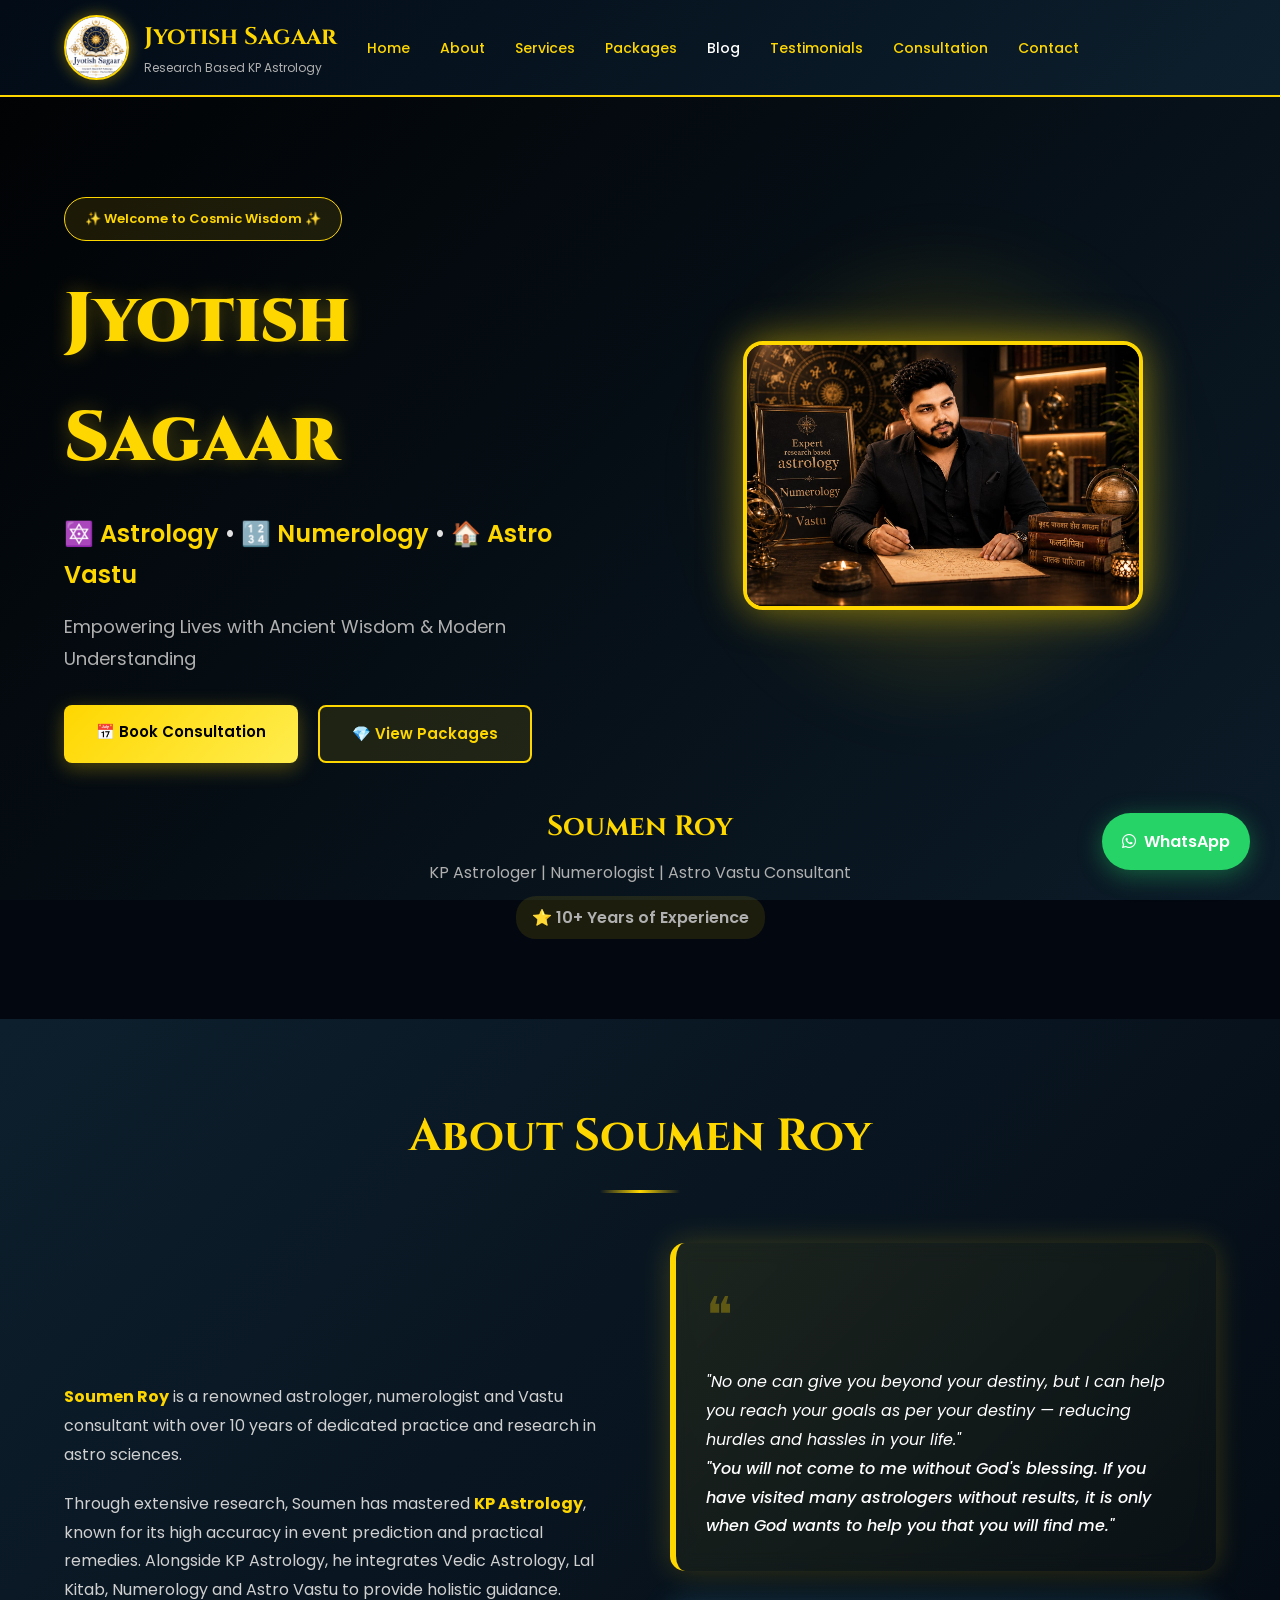
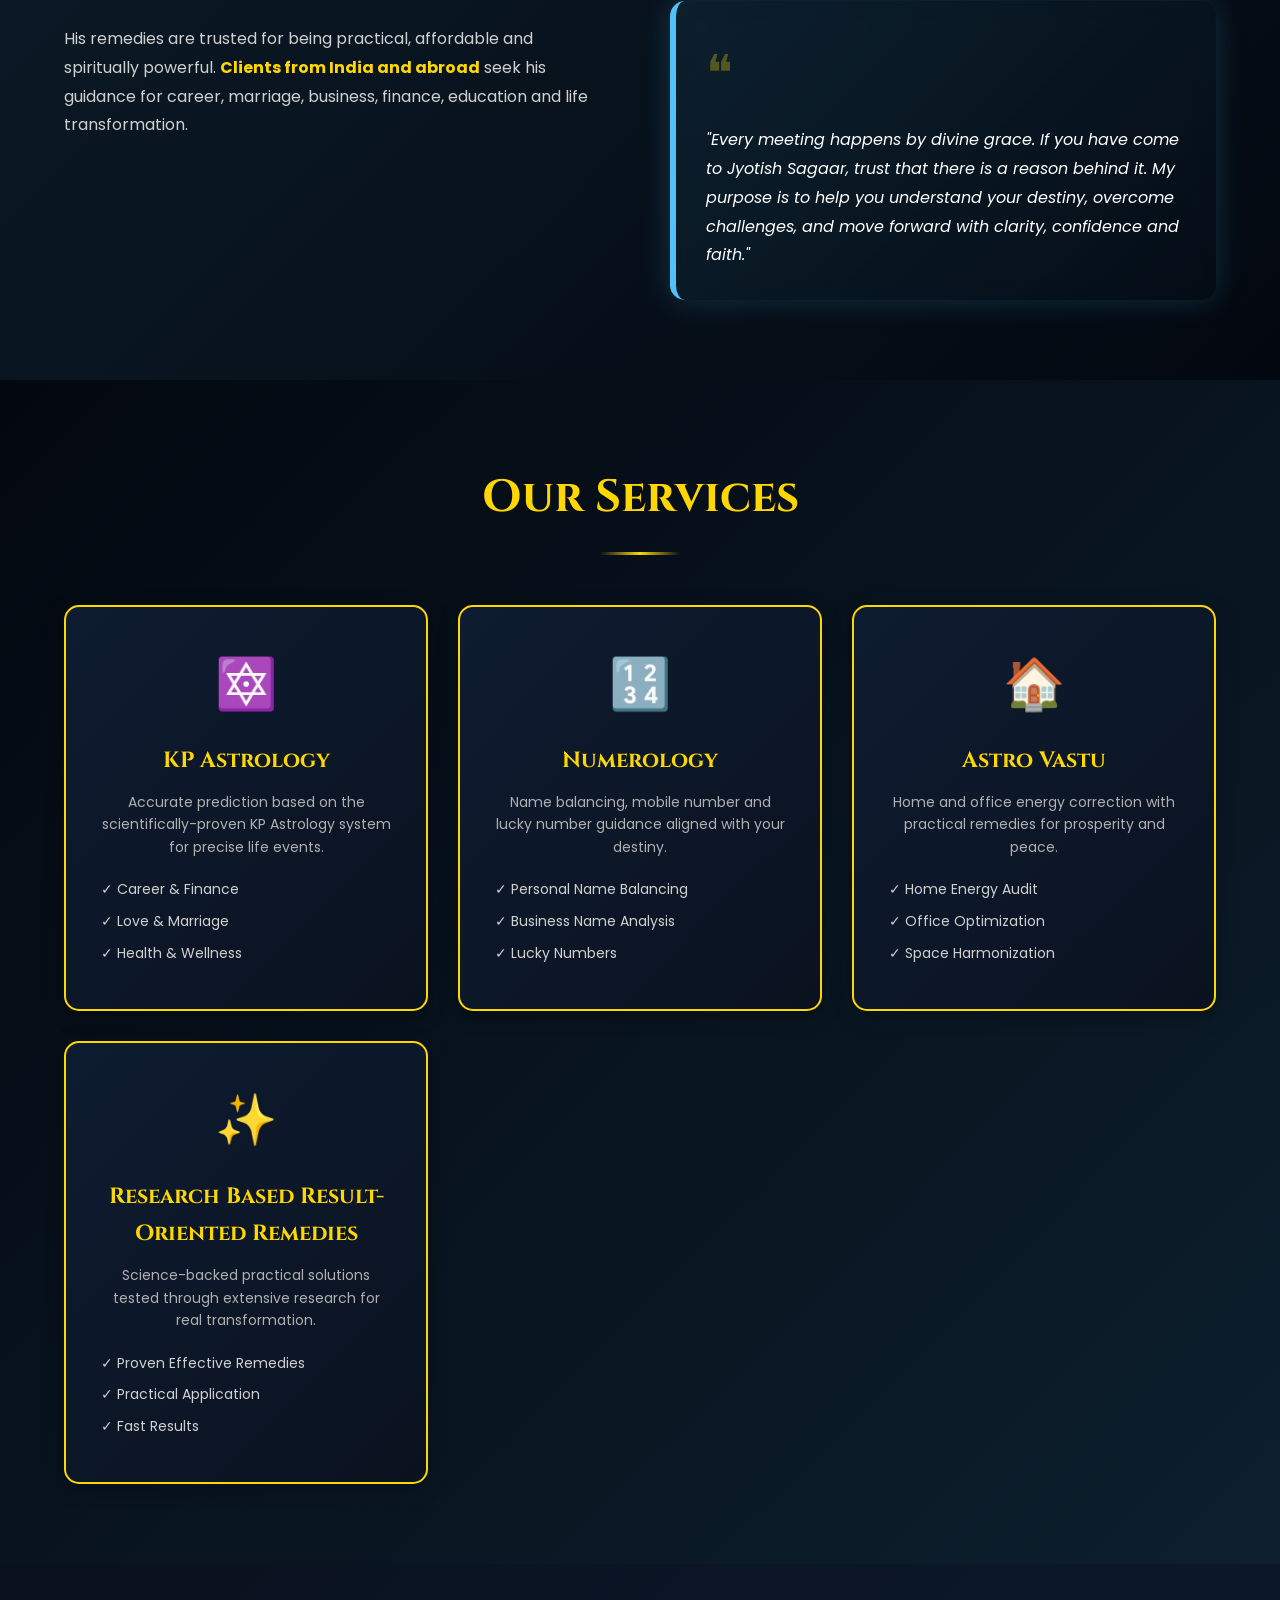
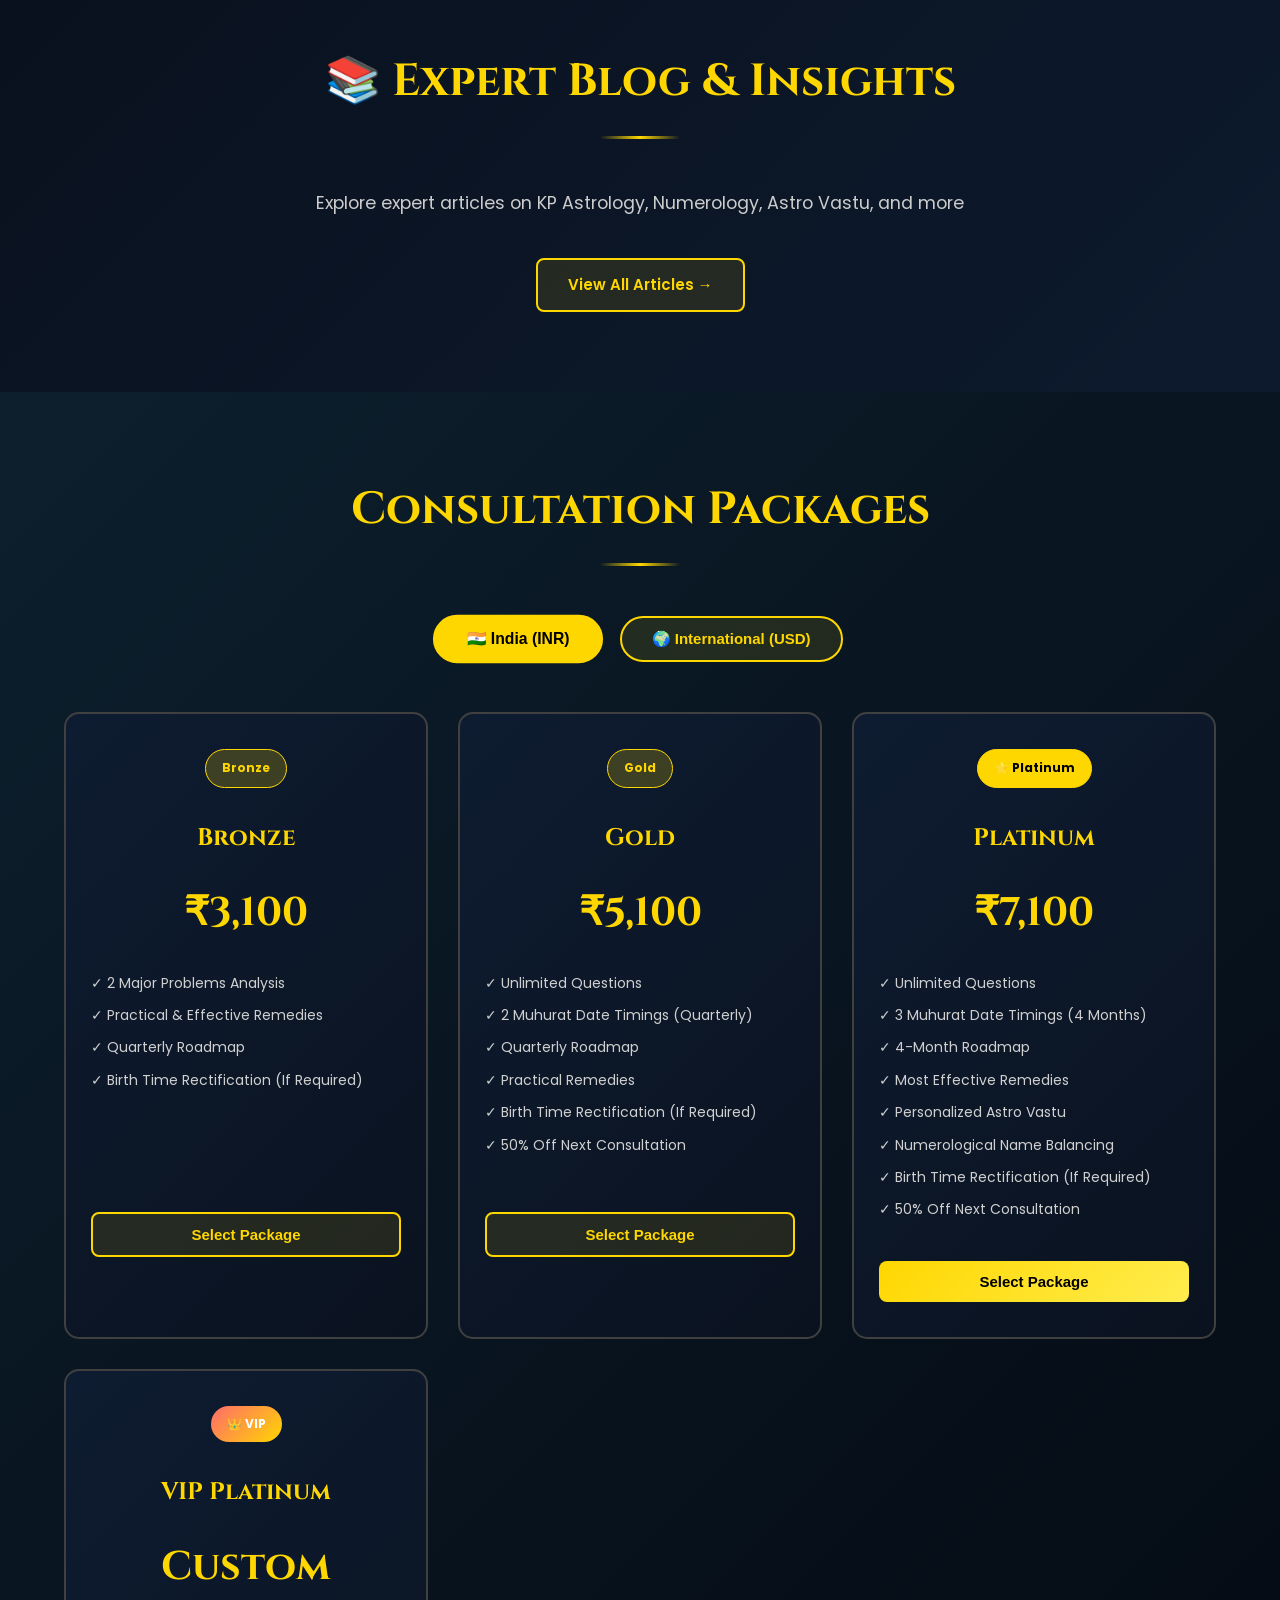
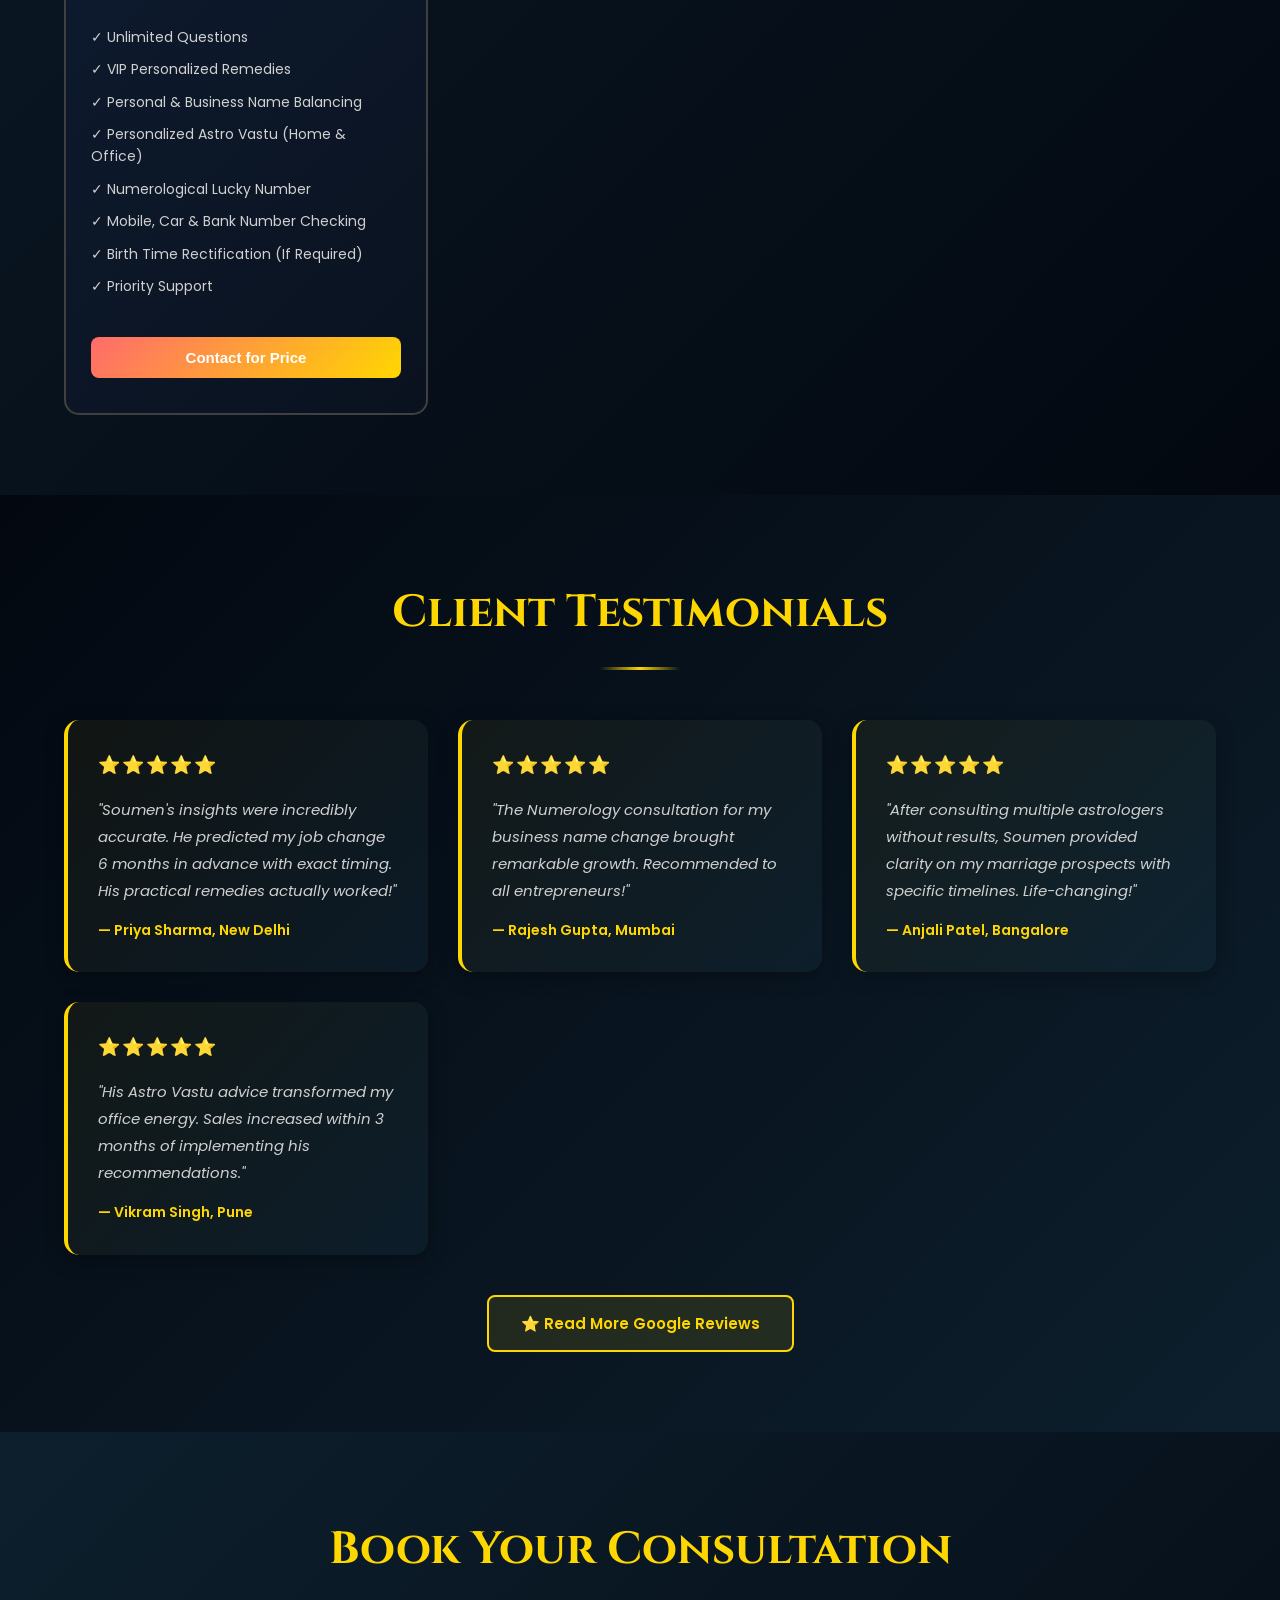
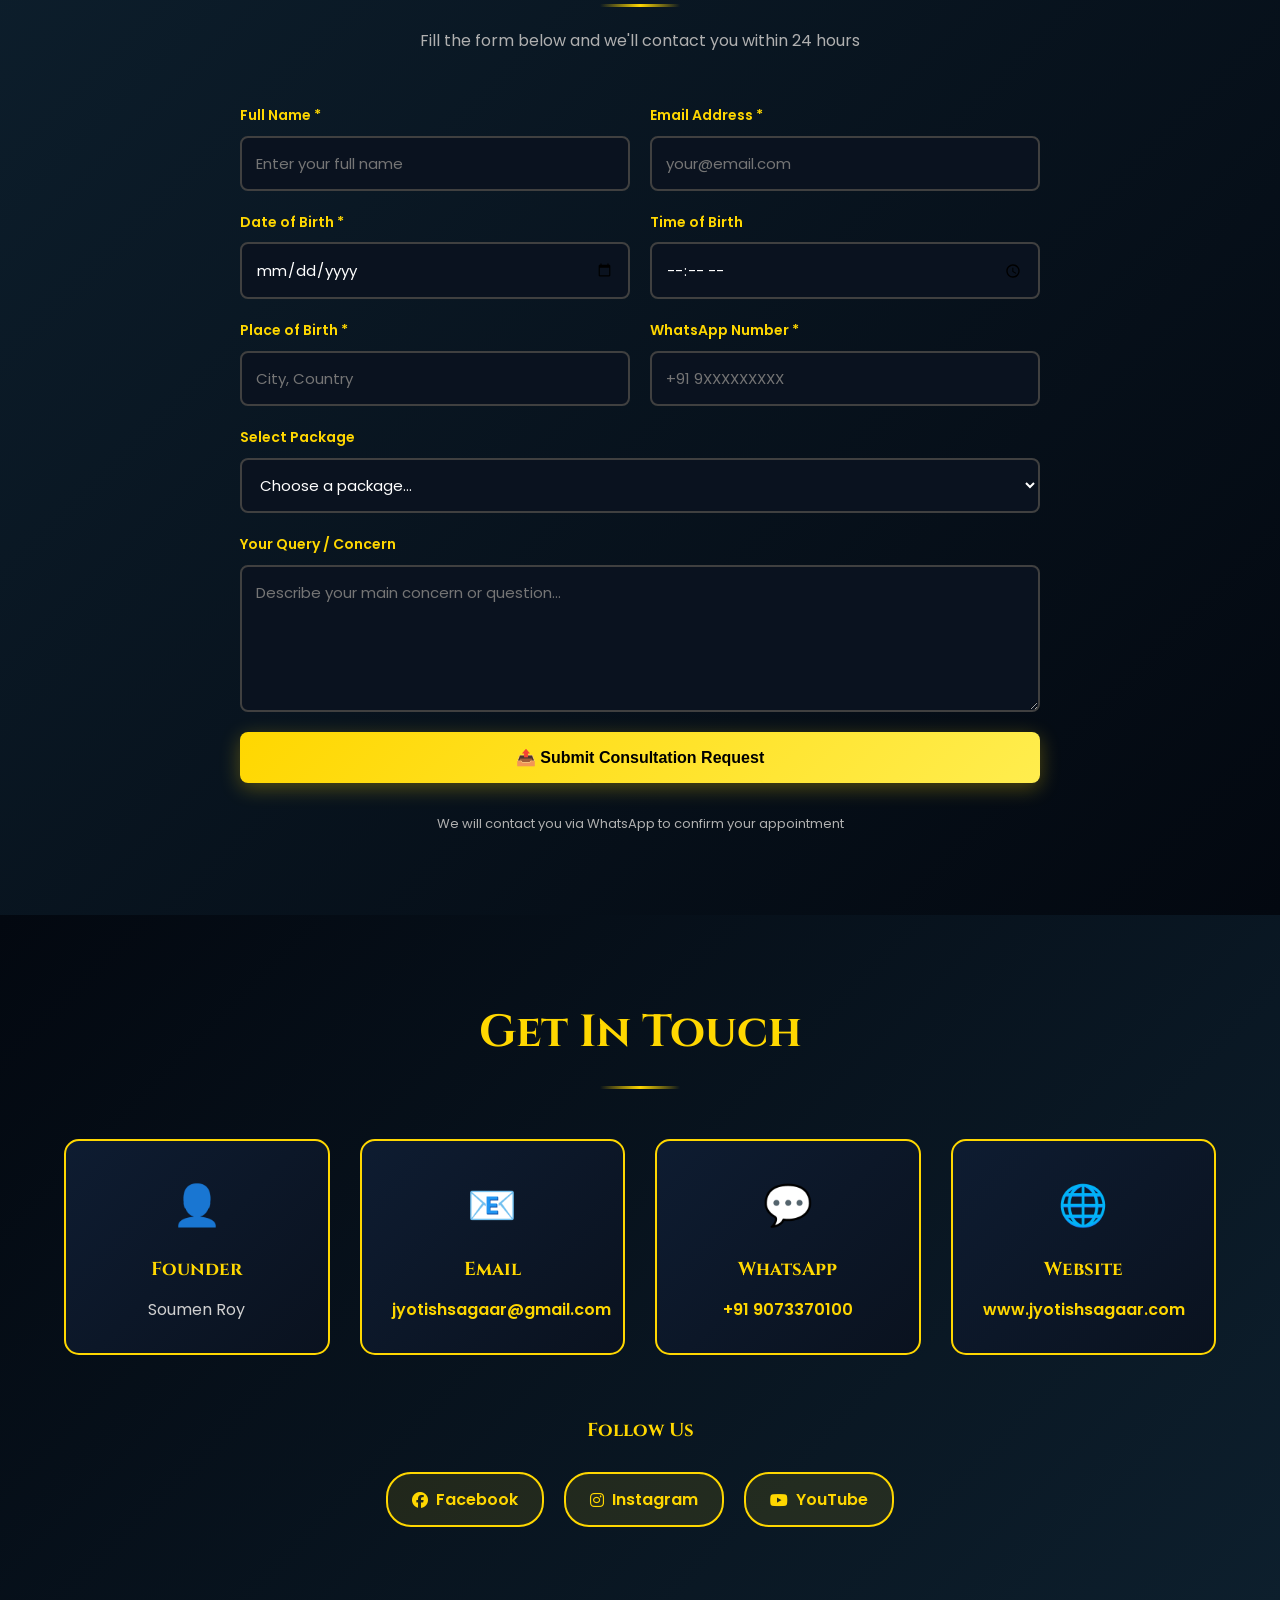
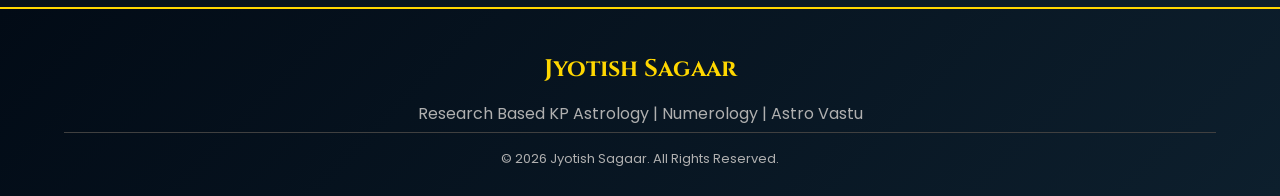
==== commit 5109eab6: "Add blog section to homepage and navigation menu" ====
--- a/index.html
+++ b/index.html
@@ -33,6 +33,7 @@
                 <li><a href="#about" class="nav-link">About</a></li>
                 <li><a href="#services" class="nav-link">Services</a></li>
                 <li><a href="#packages" class="nav-link">Packages</a></li>
+                <li><a href="blog.html" class="nav-link">Blog</a></li>
                 <li><a href="#testimonials" class="nav-link">Testimonials</a></li>
                 <li><a href="#consultation" class="nav-link">Consultation</a></li>
                 <li><a href="#contact" class="nav-link">Contact</a></li>
@@ -179,6 +180,42 @@
     </div>
 </section>
 
+<!-- Blog Section Preview -->
+<section id="blog-preview" class="packages-section" style="background: linear-gradient(135deg, rgba(10, 18, 31, 0.9), rgba(14, 28, 49, 0.9));">
+    <div class="container">
+        <div class="section-header">
+            <h2>📚 Expert Blog & Insights</h2>
+            <div class="header-line"></div>
+        </div>
+        <div style="text-align: center; margin-bottom: 40px;">
+            <p style="color: #cccccc; font-size: 1.1em;">Explore expert articles on KP Astrology, Numerology, Astro Vastu, and more</p>
+        </div>
+        <div class="package-grid" style="grid-template-columns: repeat(auto-fit, minmax(250px, 1fr)); gap: 20px;">
+            <div class="package-card" style="text-align: left;">
+                <div class="package-badge">🔮 Article</div>
+                <h3 class="package-name">KP Astrology Guide</h3>
+                <p style="color: #b0b0b0; margin-bottom: 20px;">Discover the revolutionary Krishnamurti Paddhati system for pin-point accurate predictions.</p>
+                <a href="blog-1.html" class="btn btn-package" style="display: inline-block;">Read More →</a>
+            </div>
+            <div class="package-card" style="text-align: left;">
+                <div class="package-badge">🔢 Article</div>
+                <h3 class="package-name">Numerology & Destiny</h3>
+                <p style="color: #b0b0b0; margin-bottom: 20px;">Learn how numbers shape your life path and guide your future decisions.</p>
+                <a href="blog-2.html" class="btn btn-package" style="display: inline-block;">Read More →</a>
+            </div>
+            <div class="package-card" style="text-align: left;">
+                <div class="package-badge">🏠 Article</div>
+                <h3 class="package-name">Astro Vastu</h3>
+                <p style="color: #b0b0b0; margin-bottom: 20px;">Harmonize your home with cosmic energy for prosperity and well-being.</p>
+                <a href="blog-3.html" class="btn btn-package" style="display: inline-block;">Read More →</a>
+            </div>
+        </div>
+        <div style="text-align: center; margin-top: 30px;">
+            <a href="blog.html" class="btn btn-secondary" style="display: inline-block; padding: 12px 30px;">View All Articles →</a>
+        </div>
+    </div>
+</section>
+
 <!-- Packages Section -->
 <section id="packages" class="packages-section">
     <div class="container">
